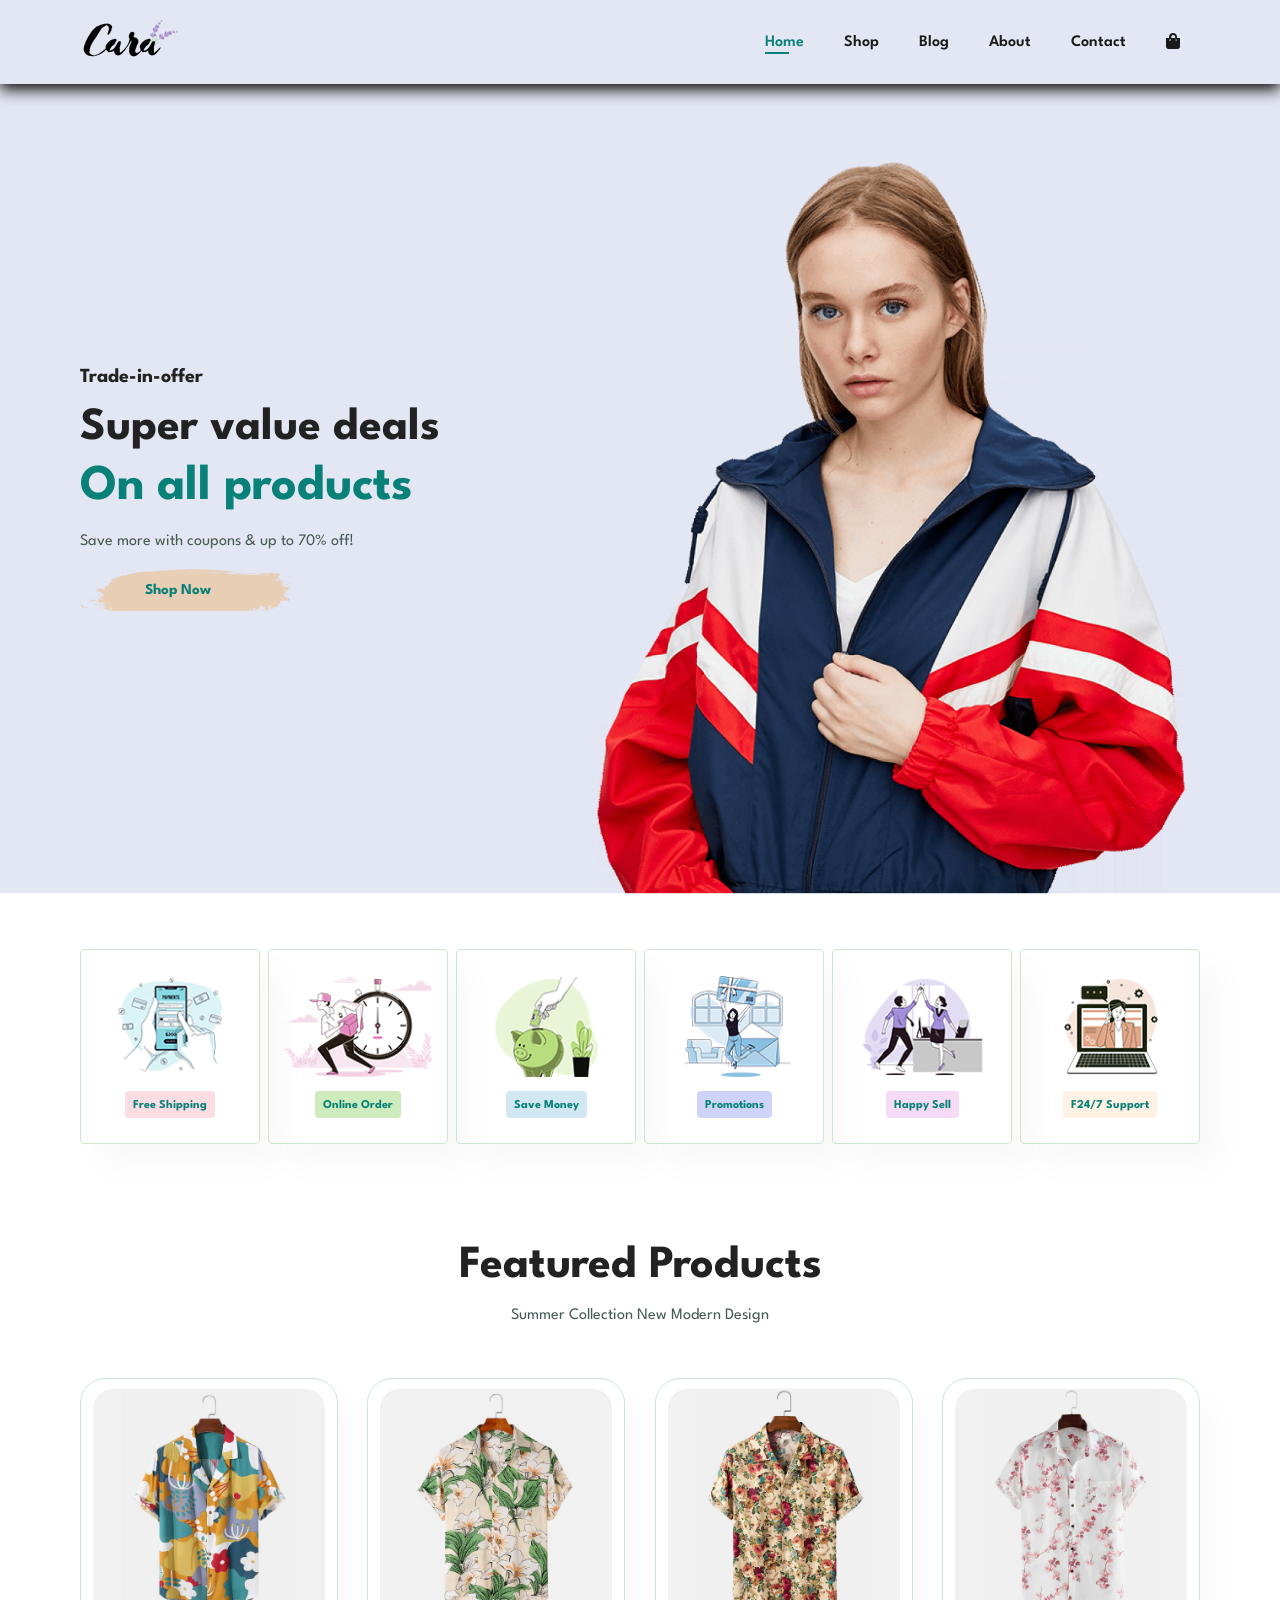
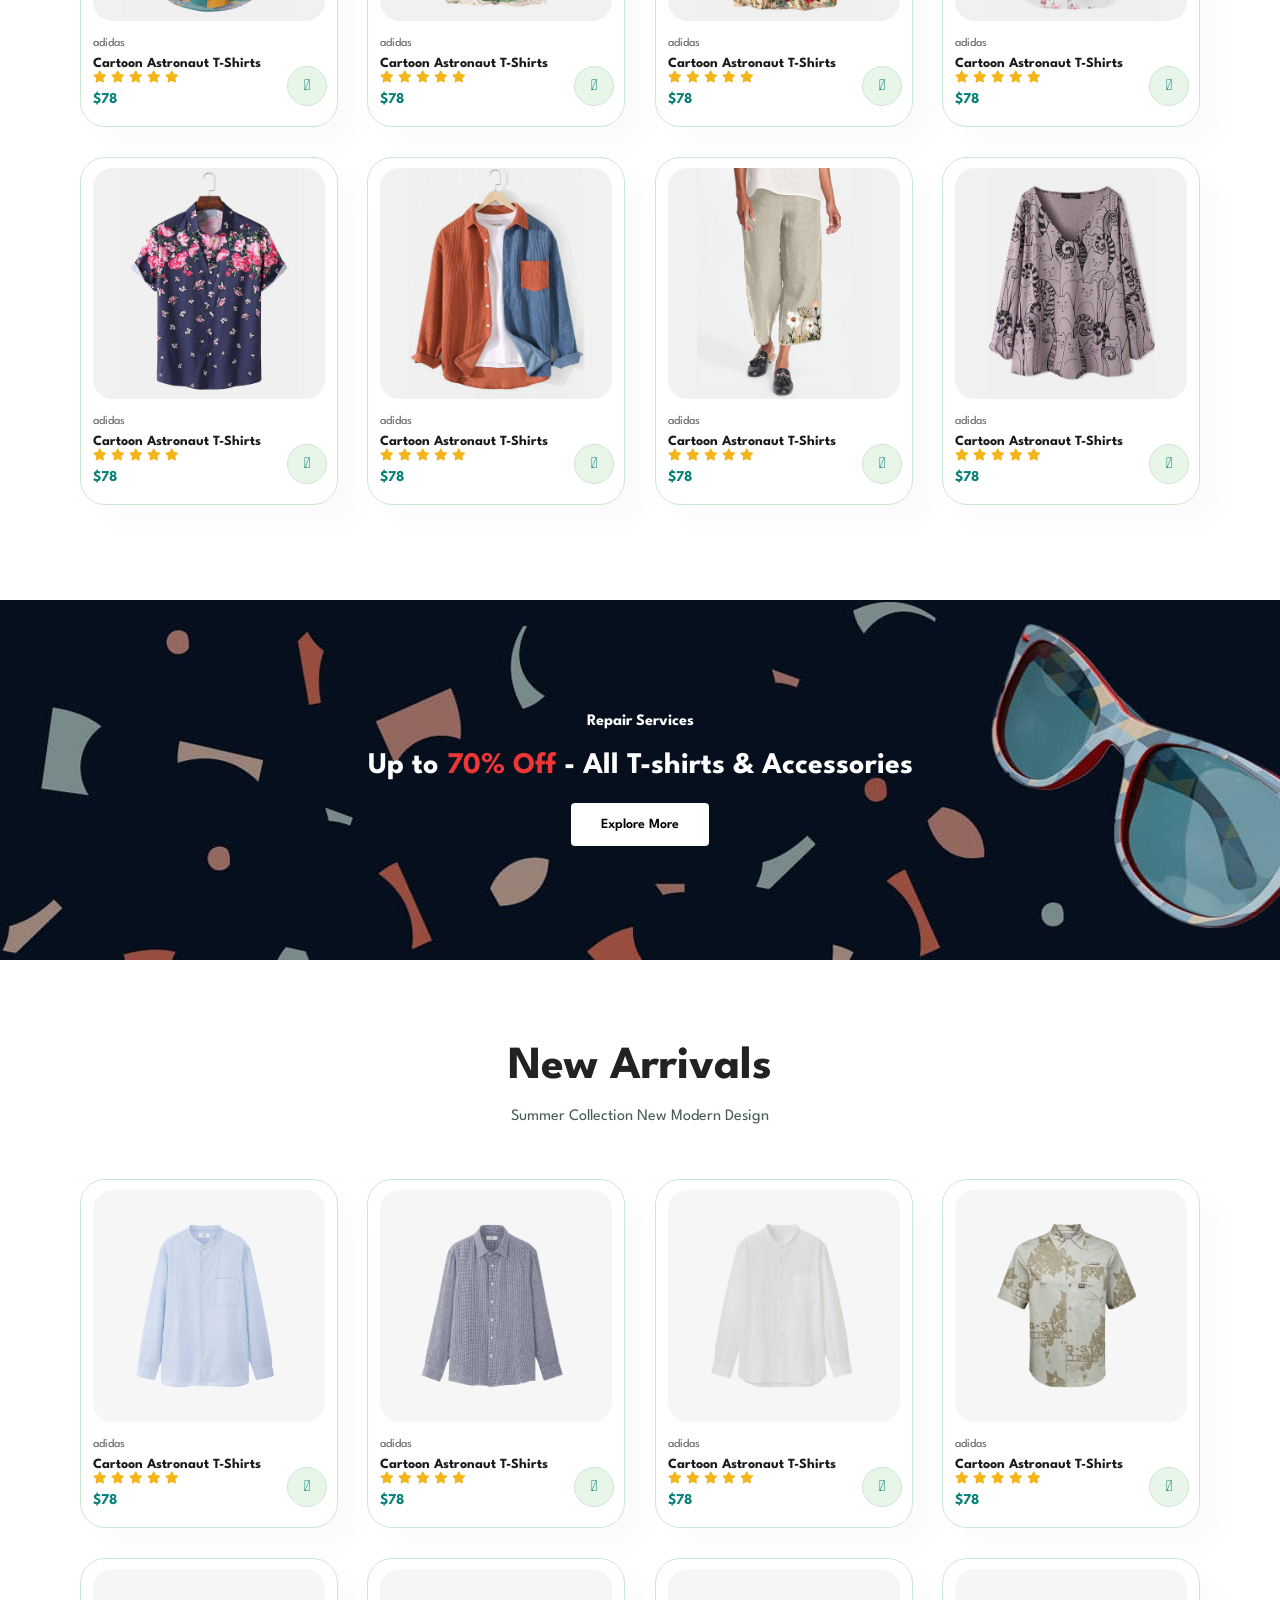
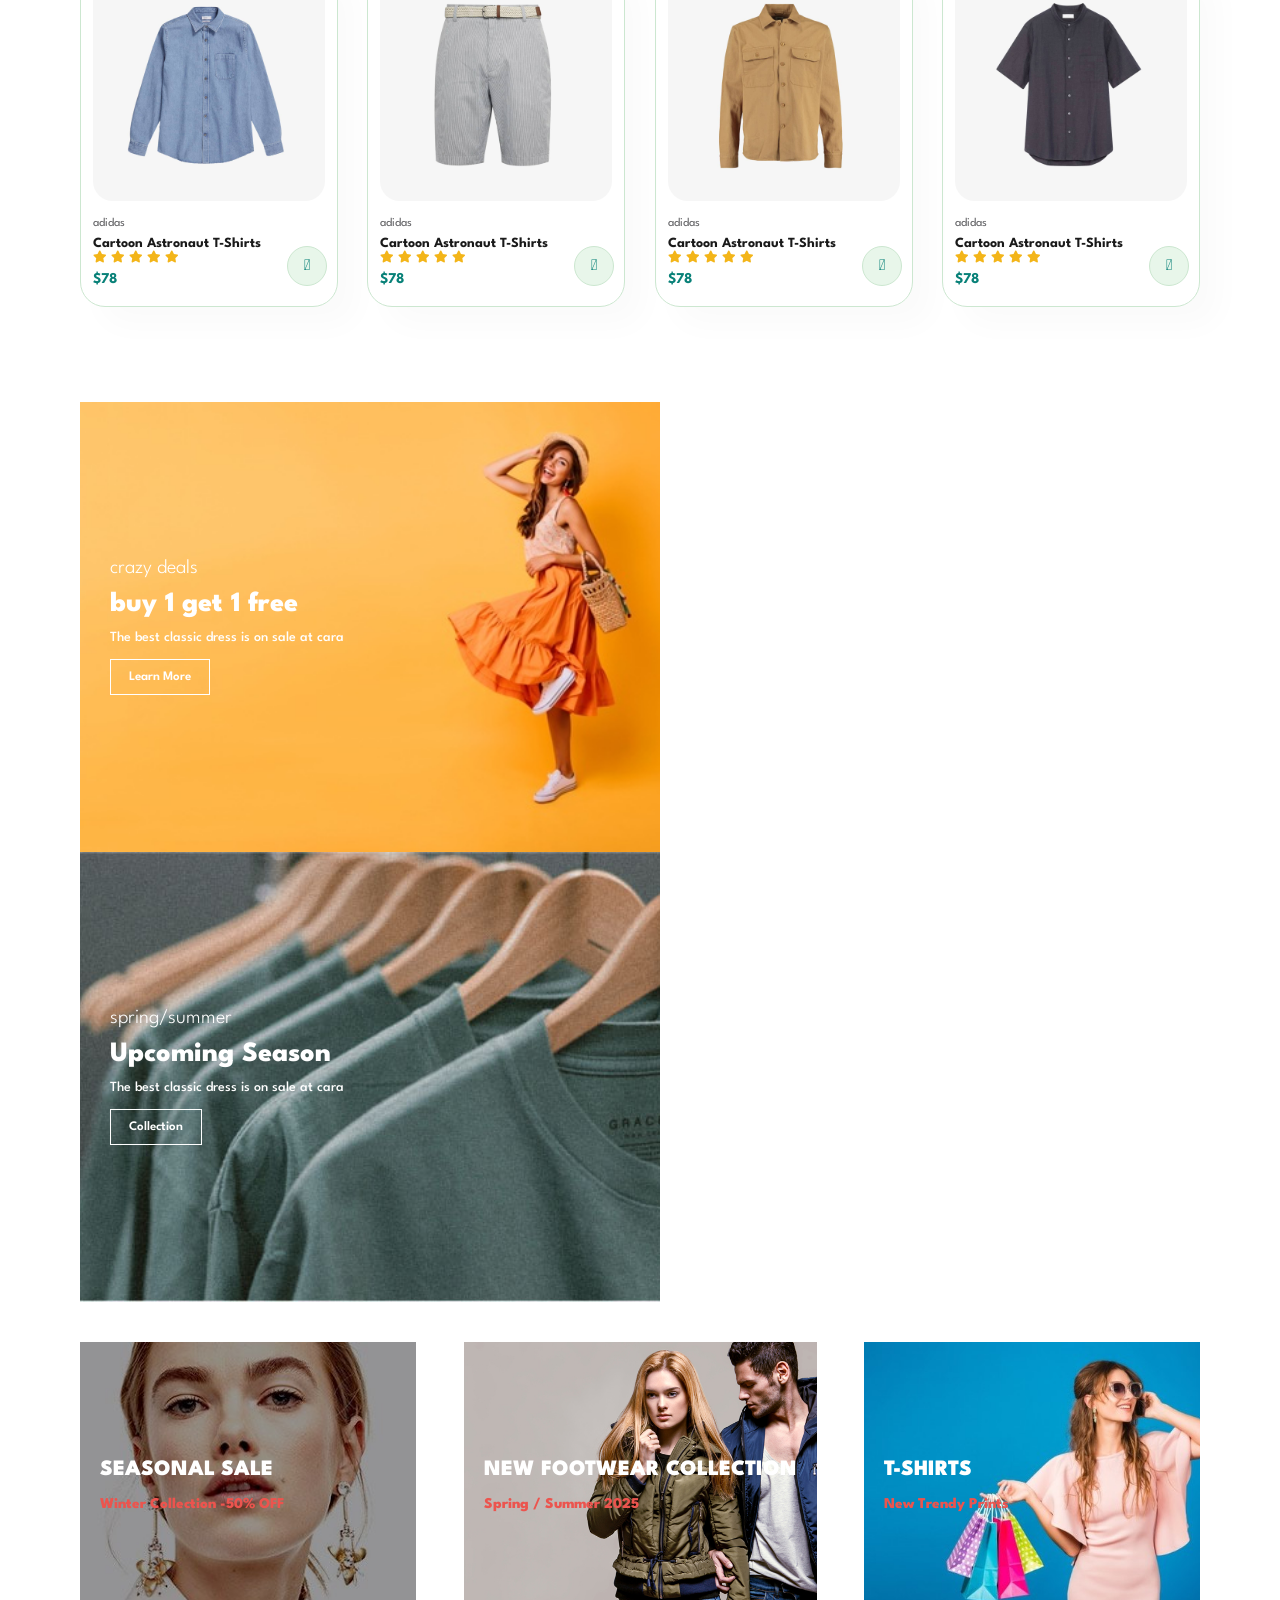
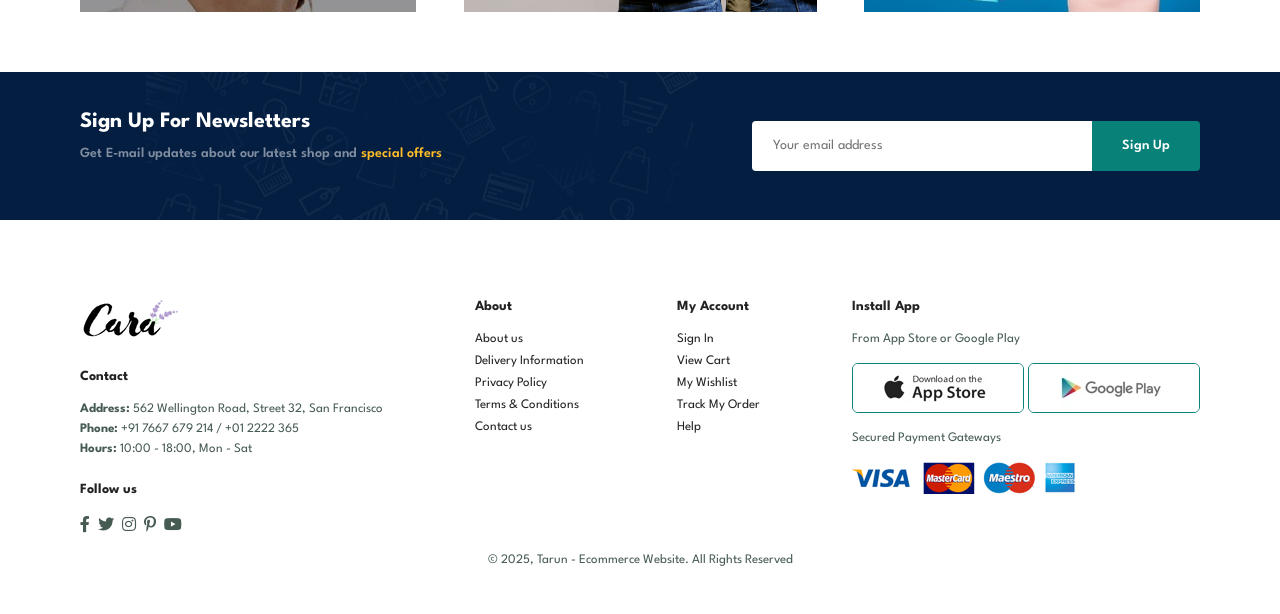
==== index.html @ a4c7ed24 "Finished E-commerce Website" ====
<!DOCTYPE html>
<html lang="en">

<head>
    <meta charset="UTF-8">
    <meta http-equiv="X-UA Compatible" content="IE-edge">
    <meta name="viewport" content="width=device-width, initial-scale=1.0">
    <title>Ecommerce Sample Website</title>
    <link rel="stylesheet" href="https://use.fontawesome.com/releases/v5.15.4/css/all.css" />
    <link rel="stylesheet" href="style.css">
</head>

<body>

   <section id="header">
        <a href="#"><img src="img/logo.png" class="logo" alt=""></a>

        <div>
            <ul id="navbar">
                <li><a class="active" href="index.html">Home</a></li>
                <li><a href="shop.html">Shop</a></li>
                <li><a href="blog.html">Blog</a></li>
                <li><a href="about.html">About</a></li>
                <li><a href="contact.html">Contact</a></li>
                <li id="lg-bag"><a href="cart.html"><i class="fas fa-shopping-bag"></i></a></li>
                <a href="#" id="close"><i class="fas fa-times"></i></a>
            </ul>    
        </div>
        <div id="mobile">
                <a href="cart.html"><i class="fas fa-shopping-bag"></i></a>
                <i id="bar" class="fas fa-outdent"></i>
        </div>
   </section>

   <section id="hero">
        <h4>Trade-in-offer</h4>
        <h2>Super value deals</h2>
        <h1>On all products</h1>
        <p>Save more with coupons & up to 70% off!</p>
        <button>Shop Now</button>
   </section>

   <section id="feature" class="section-p1">
        <div class="fe-box">
            <img src="img/features/f1.png" alt="">
            <h6>Free Shipping</h6>
        </div>
        <div class="fe-box">
            <img src="img/features/f2.png" alt="">
            <h6>Online Order</h6>
        </div>
        <div class="fe-box">
            <img src="img/features/f3.png" alt="">
            <h6>Save Money</h6>
        </div>
        <div class="fe-box">
            <img src="img/features/f4.png" alt="">
            <h6>Promotions</h6>
        </div>
        <div class="fe-box">
            <img src="img/features/f5.png" alt="">
            <h6>Happy Sell</h6>
        </div>
        <div class="fe-box">
            <img src="img/features/f6.png" alt="">
            <h6>F24/7 Support</h6>
        </div>
   </section>

   <section id="product1" class="section-p1">
        <h2>Featured Products</h2>
        <p>Summer Collection New Modern Design</p>
        <div class="pro-container">
            <div class="pro">
                <img src="img/products/f1.jpg" alt="">
                <div class="des">
                    <span>adidas</span>
                    <h5>Cartoon Astronaut T-Shirts</h5>
                    <div class="star">
                        <i class="fas fa-star"></i>
                        <i class="fas fa-star"></i>
                        <i class="fas fa-star"></i>
                        <i class="fas fa-star"></i>
                        <i class="fas fa-star"></i>
                    </div>
                    <h4>$78</h4>
                </div>
                <a href="#"><i class="fal fa-shopping-cart cart"></i></a>
            </div>
            <div class="pro">
                <img src="img/products/f2.jpg" alt="">
                <div class="des">
                    <span>adidas</span>
                    <h5>Cartoon Astronaut T-Shirts</h5>
                    <div class="star">
                        <i class="fas fa-star"></i>
                        <i class="fas fa-star"></i>
                        <i class="fas fa-star"></i>
                        <i class="fas fa-star"></i>
                        <i class="fas fa-star"></i>
                    </div>
                    <h4>$78</h4>
                </div>
                <a href="#"><i class="fal fa-shopping-cart cart"></i></a>
            </div>
            <div class="pro">
                <img src="img/products/f3.jpg" alt="">
                <div class="des">
                    <span>adidas</span>
                    <h5>Cartoon Astronaut T-Shirts</h5>
                    <div class="star">
                        <i class="fas fa-star"></i>
                        <i class="fas fa-star"></i>
                        <i class="fas fa-star"></i>
                        <i class="fas fa-star"></i>
                        <i class="fas fa-star"></i>
                    </div>
                    <h4>$78</h4>
                </div>
                <a href="#"><i class="fal fa-shopping-cart cart"></i></a>
            </div>
            <div class="pro">
                <img src="img/products/f4.jpg" alt="">
                <div class="des">
                    <span>adidas</span>
                    <h5>Cartoon Astronaut T-Shirts</h5>
                    <div class="star">
                        <i class="fas fa-star"></i>
                        <i class="fas fa-star"></i>
                        <i class="fas fa-star"></i>
                        <i class="fas fa-star"></i>
                        <i class="fas fa-star"></i>
                    </div>
                    <h4>$78</h4>
                </div>
                <a href="#"><i class="fal fa-shopping-cart cart"></i></a>
            </div>
            <div class="pro">
                <img src="img/products/f5.jpg" alt="">
                <div class="des">
                    <span>adidas</span>
                    <h5>Cartoon Astronaut T-Shirts</h5>
                    <div class="star">
                        <i class="fas fa-star"></i>
                        <i class="fas fa-star"></i>
                        <i class="fas fa-star"></i>
                        <i class="fas fa-star"></i>
                        <i class="fas fa-star"></i>
                    </div>
                    <h4>$78</h4>
                </div>
                <a href="#"><i class="fal fa-shopping-cart cart"></i></a>
            </div>
            <div class="pro">
                <img src="img/products/f6.jpg" alt="">
                <div class="des">
                    <span>adidas</span>
                    <h5>Cartoon Astronaut T-Shirts</h5>
                    <div class="star">
                        <i class="fas fa-star"></i>
                        <i class="fas fa-star"></i>
                        <i class="fas fa-star"></i>
                        <i class="fas fa-star"></i>
                        <i class="fas fa-star"></i>
                    </div>
                    <h4>$78</h4>
                </div>
                <a href="#"><i class="fal fa-shopping-cart cart"></i></a>
            </div>
            <div class="pro">
                <img src="img/products/f7.jpg" alt="">
                <div class="des">
                    <span>adidas</span>
                    <h5>Cartoon Astronaut T-Shirts</h5>
                    <div class="star">
                        <i class="fas fa-star"></i>
                        <i class="fas fa-star"></i>
                        <i class="fas fa-star"></i>
                        <i class="fas fa-star"></i>
                        <i class="fas fa-star"></i>
                    </div>
                    <h4>$78</h4>
                </div>
                <a href="#"><i class="fal fa-shopping-cart cart"></i></a>
            </div>
            <div class="pro">
                <img src="img/products/f8.jpg" alt="">
                <div class="des">
                    <span>adidas</span>
                    <h5>Cartoon Astronaut T-Shirts</h5>
                    <div class="star">
                        <i class="fas fa-star"></i>
                        <i class="fas fa-star"></i>
                        <i class="fas fa-star"></i>
                        <i class="fas fa-star"></i>
                        <i class="fas fa-star"></i>
                    </div>
                    <h4>$78</h4>
                </div>
                <a href="#"><i class="fal fa-shopping-cart cart"></i></a>
            </div>
        </div>
   </section>

   <section id="banner" class="section-m1">
    <h4>Repair Services</h4>
    <h2>Up to <span>70% Off</span> - All T-shirts & Accessories</h2>
    <button class="normal">Explore More</button>
   </section>

   <section id="product1" class="section-p1">
        <h2>New Arrivals</h2>
        <p>Summer Collection New Modern Design</p>
        <div class="pro-container">
            <div class="pro">
                <img src="img/products/n1.jpg" alt="">
                <div class="des">
                    <span>adidas</span>
                    <h5>Cartoon Astronaut T-Shirts</h5>
                    <div class="star">
                        <i class="fas fa-star"></i>
                        <i class="fas fa-star"></i>
                        <i class="fas fa-star"></i>
                        <i class="fas fa-star"></i>
                        <i class="fas fa-star"></i>
                    </div>
                    <h4>$78</h4>
                </div>
                <a href="#"><i class="fal fa-shopping-cart cart"></i></a>
            </div>
            <div class="pro">
                <img src="img/products/n2.jpg" alt="">
                <div class="des">
                    <span>adidas</span>
                    <h5>Cartoon Astronaut T-Shirts</h5>
                    <div class="star">
                        <i class="fas fa-star"></i>
                        <i class="fas fa-star"></i>
                        <i class="fas fa-star"></i>
                        <i class="fas fa-star"></i>
                        <i class="fas fa-star"></i>
                    </div>
                    <h4>$78</h4>
                </div>
                <a href="#"><i class="fal fa-shopping-cart cart"></i></a>
            </div>
            <div class="pro">
                <img src="img/products/n3.jpg" alt="">
                <div class="des">
                    <span>adidas</span>
                    <h5>Cartoon Astronaut T-Shirts</h5>
                    <div class="star">
                        <i class="fas fa-star"></i>
                        <i class="fas fa-star"></i>
                        <i class="fas fa-star"></i>
                        <i class="fas fa-star"></i>
                        <i class="fas fa-star"></i>
                    </div>
                    <h4>$78</h4>
                </div>
                <a href="#"><i class="fal fa-shopping-cart cart"></i></a>
            </div>
            <div class="pro">
                <img src="img/products/n4.jpg" alt="">
                <div class="des">
                    <span>adidas</span>
                    <h5>Cartoon Astronaut T-Shirts</h5>
                    <div class="star">
                        <i class="fas fa-star"></i>
                        <i class="fas fa-star"></i>
                        <i class="fas fa-star"></i>
                        <i class="fas fa-star"></i>
                        <i class="fas fa-star"></i>
                    </div>
                    <h4>$78</h4>
                </div>
                <a href="#"><i class="fal fa-shopping-cart cart"></i></a>
            </div>
            <div class="pro">
                <img src="img/products/n5.jpg" alt="">
                <div class="des">
                    <span>adidas</span>
                    <h5>Cartoon Astronaut T-Shirts</h5>
                    <div class="star">
                        <i class="fas fa-star"></i>
                        <i class="fas fa-star"></i>
                        <i class="fas fa-star"></i>
                        <i class="fas fa-star"></i>
                        <i class="fas fa-star"></i>
                    </div>
                    <h4>$78</h4>
                </div>
                <a href="#"><i class="fal fa-shopping-cart cart"></i></a>
            </div>
            <div class="pro">
                <img src="img/products/n6.jpg" alt="">
                <div class="des">
                    <span>adidas</span>
                    <h5>Cartoon Astronaut T-Shirts</h5>
                    <div class="star">
                        <i class="fas fa-star"></i>
                        <i class="fas fa-star"></i>
                        <i class="fas fa-star"></i>
                        <i class="fas fa-star"></i>
                        <i class="fas fa-star"></i>
                    </div>
                    <h4>$78</h4>
                </div>
                <a href="#"><i class="fal fa-shopping-cart cart"></i></a>
            </div>
            <div class="pro">
                <img src="img/products/n7.jpg" alt="">
                <div class="des">
                    <span>adidas</span>
                    <h5>Cartoon Astronaut T-Shirts</h5>
                    <div class="star">
                        <i class="fas fa-star"></i>
                        <i class="fas fa-star"></i>
                        <i class="fas fa-star"></i>
                        <i class="fas fa-star"></i>
                        <i class="fas fa-star"></i>
                    </div>
                    <h4>$78</h4>
                </div>
                <a href="#"><i class="fal fa-shopping-cart cart"></i></a>
            </div>
            <div class="pro">
                <img src="img/products/n8.jpg" alt="">
                <div class="des">
                    <span>adidas</span>
                    <h5>Cartoon Astronaut T-Shirts</h5>
                    <div class="star">
                        <i class="fas fa-star"></i>
                        <i class="fas fa-star"></i>
                        <i class="fas fa-star"></i>
                        <i class="fas fa-star"></i>
                        <i class="fas fa-star"></i>
                    </div>
                    <h4>$78</h4>
                </div>
                <a href="#"><i class="fal fa-shopping-cart cart"></i></a>
            </div>
        </div>
   </section>

   <section id="sm-banner" class="section-p1">
        <div class="banner-box">
            <h4>crazy deals</h4>
            <h2>buy 1 get 1 free</h2>
            <span>The best classic dress is on sale at cara</span>
            <button class="white">Learn More</button>
        </div>
        <div class="banner-box banner-box2">
            <h4>spring/summer</h4>
            <h2>Upcoming Season</h2>
            <span>The best classic dress is on sale at cara</span>
            <button class="white">Collection</button>
        </div>
   </section>

   <section id="banner3">
        <div class="banner-box">
            <h2>SEASONAL SALE</h2>
            <h3>Winter Collection -50% OFF</h3>
        </div>
        <div class="banner-box banner-box2">
            <h2>NEW FOOTWEAR COLLECTION</h2>
            <h3>Spring / Summer 2025</h3>
        </div>
        <div class="banner-box banner-box3">
            <h2>T-SHIRTS</h2>
            <h3>New Trendy Prints</h3>
        </div>
   </section>

   <section id="newsletter" class="section-p1 section-m1">
        <div class="newstext">
            <h4>Sign Up For Newsletters</h4>
            <p>Get E-mail updates about our latest shop and <span>special offers</span>
            </p>
        </div>
        <div class="form">
            <input type="text" placeholder="Your email address">
            <button class="normal">Sign Up</button>
        </div>
   </section>

   <footer class="section-p1">
        <div class="col">
            <img class="logo" src="img/logo.png" alt="">
            <h4>Contact</h4>
            <p><strong>Address: </strong> 562 Wellington Road, Street 32, San Francisco</p>
            <p><strong>Phone:</strong> +91 7667 679 214 / +01 2222 365</p>
            <p><strong>Hours:</strong> 10:00 - 18:00, Mon - Sat</p>
            <div class="follow">
                <h4>Follow us</h4>
                <div class="icon">
                    <i class="fab fa-facebook-f"></i>
                    <i class="fab fa-twitter"></i>
                    <i class="fab fa-instagram"></i>
                    <i class="fab fa-pinterest-p"></i>
                    <i class="fab fa-youtube"></i>
                </div>
            </div>
        </div>

        <div class="col">
            <h4>About</h4>
            <a href="#">About us</a>
            <a href="#">Delivery Information</a>
            <a href="#">Privacy Policy</a>
            <a href="#">Terms & Conditions</a>
            <a href="#">Contact us</a>
        </div>
        
        <div class="col">
            <h4>My Account</h4>
            <a href="#">Sign In</a>
            <a href="#">View Cart</a>
            <a href="#">My Wishlist</a>
            <a href="#">Track My Order</a>
            <a href="#">Help</a>
        </div>

        <div class="col install">
                <h4>Install App</h4>
                <p>From App Store or Google Play</p>
                <div class="row">
                    <img src="img/pay/app.jpg" alt="">
                    <img src="img/pay/play.jpg" alt="">
                </div>
                <p>Secured Payment Gateways</p>
                <img src="img/pay/pay.png" alt="">
        </div>

        <div class="copyright">
            <p>&#169 2025, Tarun - Ecommerce Website. All Rights Reserved</p>
        </div>
   </footer>
    <script src="script.js"></script>
</body>
</html>
---- style.css ----
@import url('https://fonts.googleapis.com/css2?family=Spartan:wght@100;200;300;400;500;600;700;800;900&display=swap');

*{
    margin: 0;
    padding: 0;
    box-sizing: border-box;
    font-family: 'Spartan' , sans-serif;
}

h1 {
    font-size: 50px;
    line-height: 64px;
    color: #222;
}

h2 {
    font-size: 46px;
    line-height: 54px;
    color: #222;
}

h4 {
    font-size: 20px;
    color: #222;
}


h6 {
    font-weight: 700;
    font-size: 12px;
}

p {
    font-size: 16px;
    color: #465b52;
    margin: 15px 0 20px 0;
}

.section-p1 {
    padding: 40px 80px;
}

.section-m1 {
    margin: 40px 0;
}

button.normal {
    font-size: 14px;
    font-weight: 600;
    padding: 15px 30px;
    color: #000;
    background-color: #fff;
    border-radius: 4px;
    cursor: pointer;
    border: none;
    outline: none;
    transition: 0.2s;
}

button.white {
    font-size: 13px;
    font-weight: 600;
    padding: 11px 18px;
    color: #fff;
    background-color: transparent;
    cursor: pointer;
    border: 1px solid #fff;
    outline: none;
    transition: 0.2s;
}

body {
    width: 100%;
}


/* Header Start */

#header {
    display: flex;
    align-items: center;
    justify-content: space-between;
    padding: 20px 80px;
    background: #E3E6F3;
    box-shadow: 0 5px 15px rgba(0, 0, 0.06);
    z-index: 999;
    position: sticky;
    top: 0;
    left: 0;
}

#navbar {
    display: flex;
    align-items: center;
    justify-content: center;
}

#navbar li {
    list-style: none;
    padding: 0 20px;
    position: relative;
}

#navbar li a {
    text-decoration: none;
    font-size: 16px;
    font-weight: 600;
    color: #1a1a1a;
    transition: 0.3s ease;
}

#navbar li a:hover,
#navbar li a.active {
    color: #088178;
}

#navbar li a.active::after,
#navbar li a:hover::after {
    content: "";
    width: 30%;
    height: 2px;
    background: #088178;
    position: absolute;
    bottom: -4px;
    left: 20px;
}

#mobile{
    display: none;
    align-items: center;
}

#close{
    display: none;
}



/*Home Page */

#hero {
    background-image: url("img/hero4.png");
    height: 90vh;
    width: 100%;
    background-size: cover;
    background-position: top 25% right 0;
    padding: 0 80px;
    display: flex;
    flex-direction: column;
    align-items: flex-start;
    justify-content: center;
}

#hero h4 {
    padding-bottom: 15px;
}
#hero h1 {
    color: #088178;
}

#hero button{
    background-image: url("img/button.png");
    background-color: transparent;
    color: #088178;
    border: 0;
    padding: 14px 80px 14px 65px;
    background-repeat: no-repeat;
    cursor: pointer;
    font-weight: 700;
    font-size: 15px;
}

#feature {
    display: flex;
    align-items: center;
    justify-content: space-between;
    flex-wrap: wrap;
}

#feature .fe-box {
    width: 180px;
    text-align: center;
    padding: 25px 15px;
    box-shadow: 20px 20px 34px rgba(0, 0, 0, 0.03);
    border: 1px solid #cce7d0;
    border-radius: 4px;
    margin: 15px 0;
}

#feature .fe-box:hover{
    box-shadow: 10px 10px 54px rgba(70, 62, 221, 0.1);
}
#feature .fe-box img{
    width: 100%;
    margin-bottom: 10px;
}

#feature .fe-box h6{
    display: inline-block;
    padding: 9px 8px 6px 8px;
    line-height: 1;
    border-radius: 4px;
    color: #088178;
    background-color: #fddde4;
}

#feature .fe-box:nth-child(2) h6 {
    background-color: #cdebbc;
}
#feature .fe-box:nth-child(3) h6 {
    background-color: #d1e8f2;
}
#feature .fe-box:nth-child(4) h6 {
    background-color: #cdd4f8;
}
#feature .fe-box:nth-child(5) h6 {
    background-color: #f6dbf6;
}
#feature .fe-box:nth-child(6) h6 {
    background-color: #fff2e5;
}

#product1{
    text-align: center;
}

#product1 .pro-container {
    display: flex;
    justify-content: space-between;
    padding-top: 20px;
    flex-wrap: wrap;
}

#product1 .pro {
    width: 23%;
    min-width: 250px;
    padding: 10px 12px;
    border: 1px solid #cce7d0;
    border-radius: 25px;
    cursor: pointer;
    box-shadow: 20px 20px 30px rgba(0, 0, 0, 0.02);
    margin: 15px 0;
    transition: 0.2s ease;
    position: relative;
}

#product1 .pro:hover {
    box-shadow: 20px 20px 30px rgba(0, 0, 0, 0.06);
}

#product1 .pro img{
    width: 100%;
    border-radius: 20px;
}

#product1 .pro .des{
    text-align: start;
    padding: 10px 0;
}

#product1 .pro .des span{
    color: #606063;
    font-size: 12px;
}

#product1 .pro .des h5{
    padding-top: 7px;
    color: #1a1a1a;
    font-size: 14px;
}

#product1 .pro .des i {
    font-size: 12px;
    color: rgb(243, 181, 25);
}

#product1 .pro .des h4 {
    padding-top: 7px;
    font-size: 15px;
    font-weight: 700;
    color: #088178;
}


#product1 .pro .cart{
    width: 40px;
    height: 40px;
    line-height: 40px;
    border-radius: 50px;
    background-color: #e8f6ea;
    font-weight: 500;
    color: #088178;
    border: 1px solid #cce7d0;
    position: absolute;
    bottom: 20px;
    right: 10px;
}

#banner {
    display: flex;
    flex-direction: column;
    justify-content: center;
    align-items: center;
    text-align: center;
    background-image: url(img/banner/b2.jpg);
    width: 100%;
    height: 40vh;
    background-size: cover;
    background-position: center;
}

#banner h4{
    color: #fff;
    font-size: 16px;
}
#banner h2{
    color: #fff;
    font-size: 30px;
    padding: 10px 0;
}

#banner h2 span{
    color: #ef3636;
}

#banner button:hover {
    background: #088178;
    color: #fff;
}

#sm-banner {
    display: flex;
    justify-content: space-between;
    flex-wrap: wrap;
}

#sm-banner .banner-box{
    display: flex;
    flex-direction: column;
    justify-content: center;
    align-items: flex-start;
    background-image: url(img/banner/b17.jpg);
    min-width: 580px;
    height: 50vh;
    background-size: cover;
    background-position: center;
    padding: 30px;
}

#sm-banner .banner-box2{
    background-image: url(img/banner/b10.jpg);
}

#sm-banner h4{
    color: #fff;
    font-size: 20px;
    font-weight: 300;
}
#sm-banner h2{
    color: #fff;
    font-size: 28px;
    font-weight: 800;
}

#sm-banner span{
    color: #fff;
    font-size: 14px;
    font-weight: 500;
    padding-bottom: 15px;
}

#sm-banner .banner-box:hover button{
    background: #088178;
    border: 1px solid #088178;
}

#banner3 {
    display: flex;
    justify-content: space-between;
    flex-wrap: wrap;
    padding: 0 80px;
}

#banner3 .banner-box{
    display: flex;
    flex-direction: column;
    justify-content: center;
    align-items: flex-start;
    background-image: url(img/banner/b7.jpg);
    min-width: 30%;
    height: 30vh;
    background-size: cover;
    background-position: center;
    padding: 20px;
    margin-bottom: 20px;
}

#banner3 .banner-box2{
    background-image: url(img/banner/b4.jpg);
}

#banner3 .banner-box3{
    background-image: url(img/banner/b18.jpg);
}

#banner3 h2{
    color: #fff;
    font-weight: 900;
    font-size: 22px;
}

#banner3 h3{
    color: #ec544e;
    font-weight: 800;
    font-size: 15px;
}

#newsletter {
    display: flex;
    justify-content: space-between;
    flex-wrap: wrap;
    align-items: center;
    background-image: url(img/banner/b14.png);
    background-repeat: no-repeat;
    background-position: 20% 30%;
    background-color: #041e42;
}

#newsletter h4 {
    font-size: 22px;
    font-weight: 700;
    color: #fff;
}

#newsletter p {
    font-size: 14px;
    font-weight: 600;
    color: #818ea0;
}

#newsletter p span{
    color: #ffbd27;
}

#newsletter .form {
    display: flex;
    width: 40%;
}

#newsletter input {
    height: 3.125rem;
    padding: 0 1.25rem;
    font-size: 14px;
    width: 100%;
    border: 1px solid transparent;
    border-radius: 4px;
    outline: none;
    border-top-right-radius: 0;
    border-bottom-right-radius: 0;
}

#newsletter button {
    background-color: #088178;
    color: #fff;
    white-space: nowrap;
    border-top-left-radius: 0;
    border-bottom-left-radius: 0;
}

footer {
    display: flex;
    flex-wrap: wrap;
    justify-content: space-between;
}

footer .col {
    display: flex;
    flex-direction: column;
    align-items: flex-start;
    margin-bottom: 20px;
}

footer .logo {
    margin-bottom: 30px;
}

footer h4{
    font-size: 14px;
    padding-bottom: 20px;
}

footer p {
    font-size: 13px;
    margin: 0 0 8px 0;
}

footer a {
    font-size: 13px;
    text-decoration: none;
    color: #222;
    margin-bottom: 10px;
}

footer .follow {
    margin-top: 20px;
}

footer .follow i {
    color: #465b52;
    padding-right: 4px;
    cursor: pointer;
}

footer .install .row img {
    border: 1px solid #088178;
    border-radius: 6px;
}

footer .install img{
    margin: 10px 0 15px 0;
}

footer .follow i:hover,
footer a:hover {
    color: #088178;
}

footer .copyright{
    width: 100%;
    text-align: center;
}

/* Shop Page */

#page-header {
    background-image: url(img/banner/b1.jpg);
    width: 100%;
    height: 40vh;
    background-size: cover;
    display: flex;
    justify-content: center;
    text-align: center;
    flex-direction: column;
    padding: 14px;
}

#page-header h2,
#page-header p {
    color: #fff;
}

#pagination{
    text-align: center;
}

#pagination a {
    text-decoration: none;
    background-color: #088178;
    padding: 15px 20px;
    border-radius: 4px;
    color: #fff;
    font-weight: 600;
}

#pagination a i {
    font-size: 16px;
    font-weight: 600;
}

/* Single Product */

#prodetails{
    display: flex;
    margin-top: 20px;
}

#prodetails .single-pro-image {
    width: 40%;
    margin-right: 50px;
}

.small-img-group{
    display: flex;
    justify-content: space-between;
}

.small-img-col {
    flex-basis: 24%;
    cursor: pointer;
}

#prodetails .single-pro-details{
    width: 50%;
    padding-top: 30px;
}

#prodetails .single-pro-details h4{
    padding: 40px 0 20px 0;
}

#prodetails .single-pro-details h2{
    font-size: 26px;
}

#prodetails .single-pro-details select{
    display: block;
    padding: 5px 10px;
    margin-bottom: 10px;
}

#prodetails .single-pro-details input {
    width: 50px;
    height: 47px;
    padding-left: 10px;
    font-size: 16px;
    margin-right: 10px;
}

#prodetails .single-pro-details input:focus {
    outline: none;
}

#prodetails .single-pro-details button {
    background-color: #088178;
    color: #fff;
}

#prodetails .single-pro-details span {
    line-height: 25px;
}

/* Blog Page */
#page-header.blog-header{
    background-image: url(img/banner/b19.jpg);
}

#blog {
    padding: 150px 150px 0 150px;
}

#blog .blog-box{
    display: flex;
    align-items: center;
    width: 100%;
    position: relative;
    padding-bottom: 90px;
}

#blog .blog-img{
    width: 50%;
    margin-right: 40px;
}

#blog img{
    width: 100%;
    height: 300px;
    object-fit: cover;
}

#blog .blog-details {
    width: 50%;
}

#blog .blog-details a {
    text-decoration: none;
    font-size: 11px;
    color: #000;
    font-weight: 700;
    position: relative;
    transition: 0.3s;
}

#blog .blog-details a::after {
    content: "";
    width: 50px;
    height: 1px;
    background-color: #000;
    position: absolute;
    top: 4px;
    right: -60px;
}

#blog .blog-details a:hover {
    color: #088178;
}

#blog .blog-details a:hover::after {
    background-color: #088178;
}

#blog .blog-box h1 {
    position: absolute;
    top: -40px;
    left: 0;
    font-size: 70px;
    font-weight: 700;
    color: #c9cbce;
    z-index: -9;
}

/* About Page */

#page-header.about-header {
    background-image: url(img/about/banner.png);
}

#about-head{
    display: flex;
    align-items: center;
}

#about-head img {
    width: 50%;
    height: auto;
}

#about-head div{
    padding-left: 40px;
}

#about-app {
    text-align: center;
}

#about-app .video{
    width: 70%;
    height: 100%;
    margin: 30px auto 0 auto;
}

#about-app .video video {
    width: 100%;
    height: 100%;
    border-radius: 20px;
}

/* Contact Page */
#contact-details {
    display: flex;
    align-items: center;
    justify-content: space-between;
}

#contact-details .details {
    width: 40%;
}

#contact-details .details span,
#form-details form span {
    font-size: 12px;
}

#contact-details .details h2,
#form-details form h2{
    font-size: 26px;
    line-height: 35px;
    padding: 20px 0;
}

#contact-details .details h3 {
    font-size: 16px;
    padding-bottom: 15px;
}

#contact-details .details li {
    list-style: none;
    display: flex;
    padding: 10px 0;
}

#contact-details .details li i {
    font-size: 14px;
    padding-right: 22px;
}

#contact-details .details li p {
    margin: 0;
    font-size: 14px;
}

#contact-details .map{
    width: 55%;
    height: 400px;
}

#contact-details .map iframe{
    width: 100%;
    height: 100%;
}

#form-details {
    display: flex;
    justify-content: space-between;
    margin: 30px;
    padding: 80px;
    border: 1px solid #e1e1e1;
}

#form-details form {
    width: 65%;
    display: flex;
    flex-direction: column;
    align-items: flex-start;
}

#form-details form input,
#form-details form textarea {
    width: 100%;
    padding: 12px 15px;
    outline: none;
    margin-bottom: 20px;
    border: 1px solid #e1e1e1;
}

#form-details form button {
    background-color: #088178;
    color: #fff;
}

#form-details .people div{
    padding-bottom: 25px;
    display: flex;
    align-items: flex-start;
}

#form-details .people div img{
    width: 65px;
    height: 65px;
    object-fit: cover;
    margin-right: 15px;
}

#form-details .people div p {
    margin: 0;
    font-size: 13px;
    line-height: 25px;
}


#form-details .people div p span {
    display: block;
    font-size: 16px;
    font-weight: 600;
    color: #000;
}

/* Cart Page */

#cart {
    overflow-x: auto;
}
#cart table{
    width: 100%;
    border-collapse: collapse;
    table-layout: fixed;
    white-space: nowrap;
}

#cart table img{
    width: 70px;
}

#cart table td:nth-child(1){
    width: 100px;
    text-align: center;
}
#cart table td:nth-child(2){
    width: 150px;
    text-align: center;
}
#cart table td:nth-child(3){
    width: 250px;
    text-align: center;
}
#cart table td:nth-child(4),
#cart table td:nth-child(5),
#cart table td:nth-child(6){
    width: 150px;
    text-align: center;
}

#cart table td:nth-child(5) input {
    width: 70px;
    padding: 10px 5px 10px 15px;
}

#cart table thead{
    border: 1px solid #e2e9e1;
    border-left: none;
    border-right: none;
}

#cart table thead td {
    font-weight: 700;
    text-transform: uppercase;
    font-size: 13px;
    padding: 18px 0;
}

#cart table tbody tr td {
    padding-top: 15px;
}

#cart table tbody td {
    font-size: 13px;
}

#cart-add {
    display: flex;
    flex-wrap: wrap;
    justify-content: space-between;
}

#coupon {
    width: 50%;
    margin-bottom: 30px;
}

#coupon h3,
#subtotal h3{
    padding-bottom: 15px;
}
#coupon input{
    padding: 10px 20px;
    outline: none;
    width: 60%;
    margin-right: 10px;
    border: 1px solid #e2e9e1;
}

#coupon button,
#subtotal button {
    background-color: #088178;
    color: #fff;
    padding: 12px 20px;
}

#subtotal {
    width: 50%;
    margin-bottom: 30px;
    border: 1px solid #e2e9e1;
    padding: 30px;
}

#subtotal table {
    border-collapse: collapse;
    width: 100%;
    margin-bottom: 20px;
}

#subtotal table td {
    width: 50%;
    border: 1px solid #e2e9e1;
    padding: 10px;
    font-size: 13px;
}
/* Start Media Query */

@media (max-width:799px) {
    .section-p1{
        padding: 40px 40px;
    }
    #navbar {
        display: flex;
        flex-direction: column;
        align-items: flex-start;
        justify-content: flex-start;
        position: fixed;
        top: 0;
        right: -300px;
        height: 100vh;
        width: 300px;
        background-color: #E3E6F3;
        box-shadow: 0 40px 60px rgba(0, 0, 0, 0.1);
        padding: 80px 0 0 10px;
        transition: 0.3s;
    }

    #navbar.active{
        right: 0px;
    }

    #navbar li{
        margin-bottom: 25px;
    }
    #mobile {
        display: flex;
        align-items: center;
    }

    #mobile i{
        color: #1a1a1a;
        font-size: 24px;
        padding-left: 20px;
    }
    #close {
        display: initial;
        position: absolute;
        top: 30px;
        left: 30px;
        color: #222;
        font-size: 24px;
    }

    #lg-bag{
        display: none;
    }
    #hero {
        height: 70vh;
        padding: 0 80px;
        background-position: top 30% right 30%;
    }
    #feature {
        justify-content: center;
    }
    #feature .fe-box {
        margin: 15px 15px;
    }

    #product1 .pro-container{
        justify-content: center;
    }
    #product1 .pro {
        margin: 15px;
    }
    #banner{
        height: 20vh;
    }
    #sm-banner .banner-box {
        min-width: 100%;
        height: 30vh;
    }
    #banner3 {
        padding: 0 40px;
    }
    #banner3 .banner-box {
        width: 28%;
    }
    #newsletter .form{
        width: 70%;
    }

    /* Contact Page */
    #form-details{
        padding: 40px;
    }
    #form-details form {
        width: 50%;
    }
}

@media (max-width: 477px) {
    .section-p1 {
        padding: 20px;
    }
    #header {
        padding: 10px 30px;
    }
    h1{
        font-size: 38px;
    }
    h2 {
        font-size: 32px;
    }
    #hero {
        padding: 0 20px;
        background-position: 55%;
    }
    #feature {
        justify-content: space-between;
    }
    #feature .fe-box {
        width: 155px;
        margin: 0 0 15px 0;
    }
    #product1 .pro {
        width: 100%;
    }
    #banner {
        height: 40vh;
    }
    #sm-banner .banner-box {
        height: 40vh;
    }
    #sm-banner .banner-box2 {
        margin-top: 20px;
    }
    #banner3 {
        padding: 0 20px;
    }
    #banner3 .banner-box{
        width: 100%;
    }
    #newsletter {
        padding: 40px 20px;
    }
    #newsletter .form {
        width: 100%;
    }
    footer .copyright {
        text-align: start;
    }

    /* Single Product */
    #prodetails {
        display: flex;
        flex-direction: column;
    }
    #prodetails .single-pro-image {
        width: 100%;
        margin-right: 0px;
    }
    #prodetails .single-pro-details {
        width: 100%;
    }
    /*Blog Page */
    #blog {
        padding: 100px 20px 0 20px;
    }

    #blog .blog-box {
        display: flex;
        flex-direction: column;
        align-items: flex-start;
    }
    #blog .blog-img {
        width: 100%;
        margin-right: 0px;
        margin-bottom: 30px;
    }
    #blog .blog-details {
        width: 100%;
    }

    /*About Page */
    #about-head {
        flex-direction: column;
    }
    #about-head img {
        width: 100%;
        margin-bottom: 20px ;
    }
    #about-head div {
        padding-left: 0px;
    }
    #about-app .video {
        width: 100%;
    }

    /* Contact Page */
    #contact-details {
        flex-direction: column;
    }
    #contact-details .details {
        width: 100%;
        margin-bottom: 30px;
    }
    #contact-details .map {
        width: 100%;
    }
    #form-details {
        margin: 10px;
        padding: 30px 10px;
        flex-wrap: wrap;
    }
    #form-details form {
        width: 100%;
        margin-bottom: 30px;
    }
    /*cart page */
    #cart-add {
        flex-direction: column;
    }
    #coupon {
        width: 100%;
    }
    #subtotal {
        width: 100%;
        padding: 20px;
    }
}
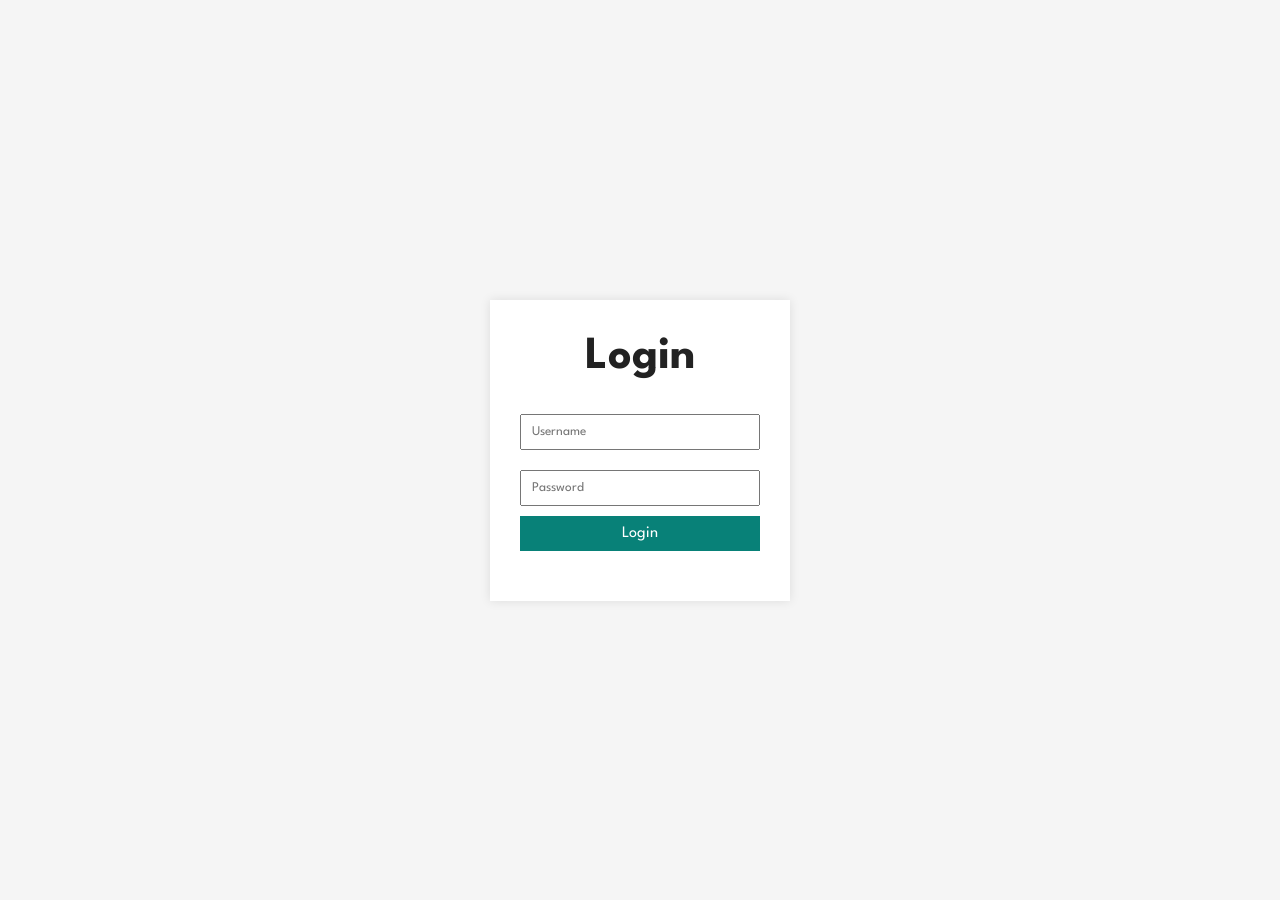
==== commit 6e5747c3: "Added login authentication" ====
--- a/index.html
+++ b/index.html
@@ -8,6 +8,9 @@
     <title>Ecommerce Sample Website</title>
     <link rel="stylesheet" href="https://use.fontawesome.com/releases/v5.15.4/css/all.css" />
     <link rel="stylesheet" href="style.css">
+
+    <script src="auth.js"></script>
+
 </head>
 
 <body>
--- a/style.css
+++ b/style.css
@@ -1178,4 +1178,51 @@
         width: 100%;
         padding: 20px;
     }
-}+}
+
+/* LOGIN PAGE */
+.login-body {
+  height: 100vh;
+  display: flex;
+  justify-content: center;
+  align-items: center;
+  background: #f5f5f5;
+  font-family: Arial, sans-serif;
+}
+
+.login-container {
+  width: 300px;
+  padding: 30px;
+  background: white;
+  box-shadow: 0 0 10px rgba(0,0,0,0.1);
+  text-align: center;
+}
+
+.login-container h2 {
+  margin-bottom: 20px;
+}
+
+.login-container input {
+  width: 100%;
+  padding: 10px;
+  margin: 10px 0;
+}
+
+.login-container button {
+  width: 100%;
+  padding: 10px;
+  background: #088178;
+  border: none;
+  color: white;
+  font-size: 16px;
+  cursor: pointer;
+}
+
+.login-container button:hover {
+  background: #06665f;
+}
+
+#error-msg {
+  color: red;
+  margin-top: 10px;
+}
